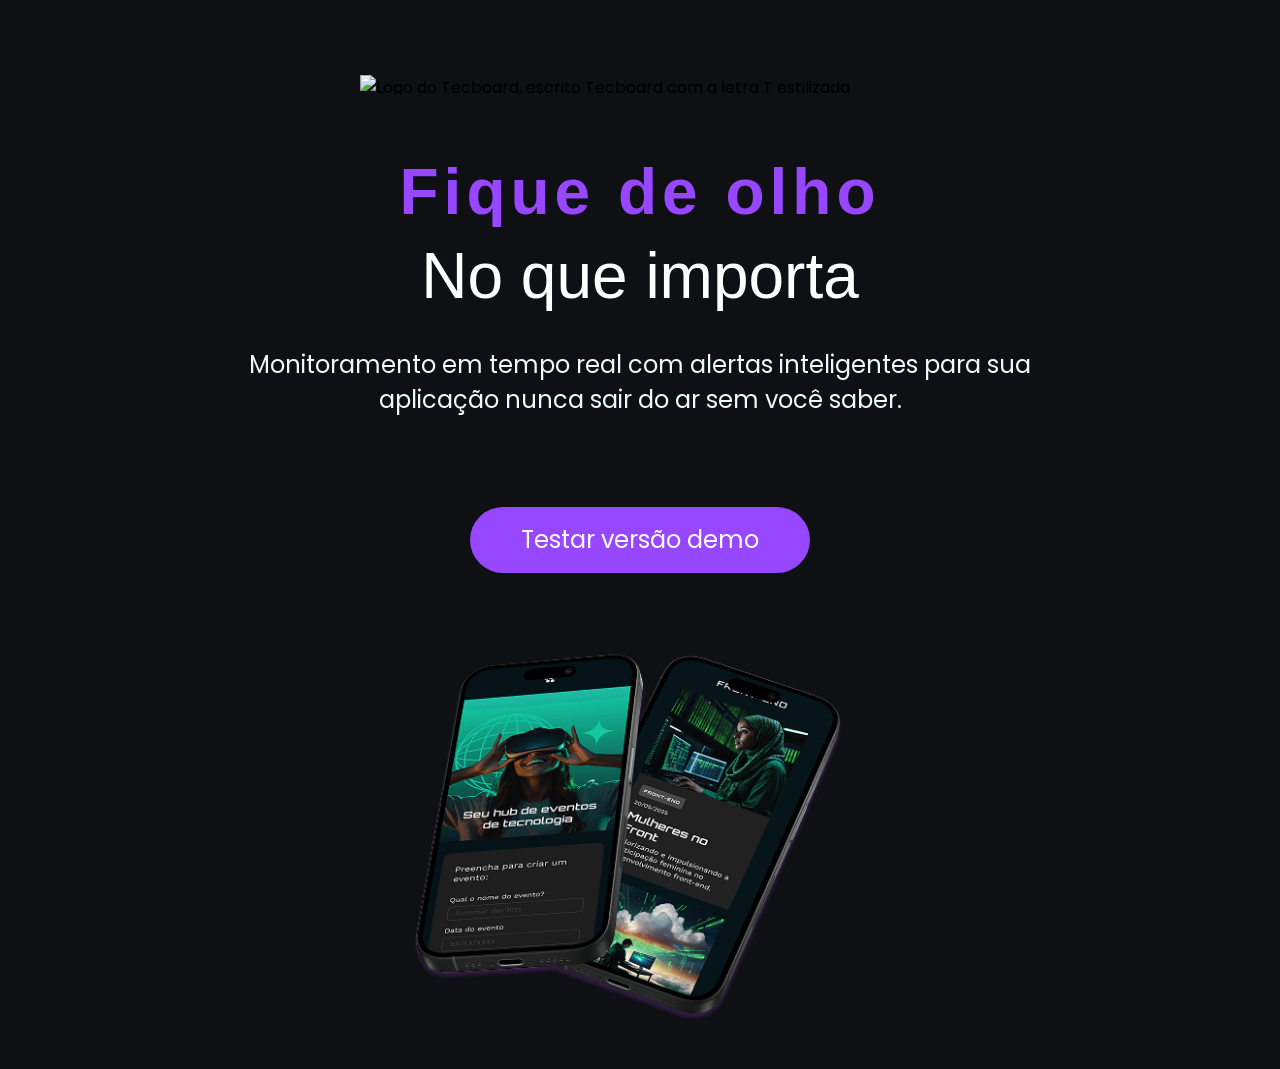
==== docs/index.html @ 23ed5020 "Correções" ====
<!DOCTYPE html>
<html lang="pt-br">

<head>
    <meta charset="UTF-8">
    <meta name="viewport" content="width=device-width, initial-scale=1.0">
    <link rel="stylesheet" href="css/style.css">
    <link rel="icon" href="img/Favicon-purple.svg" type="image/svg+xml">
    <title>Tecboard</title>
</head>

<body>
    <header>
        <img src="img/logo-white.png" alt="Logo do Tecboard, escrito Tecboard com a letra T estilizada">
    </header>
   <main>
        <section>
            <h1>Fique de olho</h1>
            <span>No que importa</span>
            <p>Monitoramento em tempo real com alertas inteligentes para sua aplicação nunca sair do ar sem você saber.</p>
            <a href="#">Testar versão demo</a>
        <img id="celulares"src="img/celulares-sobrepostos-desktop.png"
            alt="imagem de dois celulares sobrepostos, mostrando a tela de monitoramento do Tecboard">
    </section>
   </main>
</body>

</html>
---- docs/css/style.css ----
@font-face {
    font-family: "Unbounded";
    src: url(../fontes/Unbounded-bold.ttf)format("truetype");
    font-weight: 700;
    font-style: normal;
    font-display: swap;
}


@font-face {
    font-family: "Poppins";
    src: url(../fontes/Poppins-Regular.ttf) format("truetype");
    font-weight: 400;
    font-style: normal;
    font-display: swap;
}

/*reset global*/
* {
    margin: 0;
    padding: 0;
    box-sizing: border-box;
    font-family: 'Poppins', sans-serif;
}

/*desktop style*/
body {
    background-color: #0e1014;
}

header img {
    display: block;
    height: 20px;
    margin: 75px 0 0 360px;
}

main {
    display: flex;
    flex-direction: column;
    justify-content: center;
    align-items: center;
}

section {
    display: flex;
    flex-direction: column;
    justify-content: center;
    align-items: center;
    text-align: center;
    gap: 10px;
}

section h1 {
    margin-top: 60px;
    font-family: 'Unbounded', helvetica, sans-serif;
    font-size: 64px;
    letter-spacing: 5px;
    color: #9747FF;
}

span {
    font-family: 'Unbounded', helvetica, sans-serif;
    font-size: 64px;
    color: white;
}

section p {
    font-family: 'Poppins', helvetica, sans-serif;
    font-size: 24px;
    width: 792px;
    color: aliceblue;
    margin: 24px auto 40px;
}

#celulares {
    display: block;
    width: 776px;
    height: 446px;
    margin: 0 auto;
    border-radius: 50%;
}

a {
    color: #ffffff;
    font-family: 'Poppins', helvetica, sans-serif;
    font-size: 24px;
    text-align: center;
    text-decoration: none;
    background-color: #9747FF;
    width: 340px;
    height: 66px;
    margin-top: 40px;
    margin-bottom: 40px;
    line-height: 66px;
    border-radius: 36px;
    transition: 1s;
}

a:hover {
    background-color: #8233E8;
}

@media(max-width: 768px) {
    header img {
        height: 34px;
        margin: 65px 0 0 60px;
    }

    section h1 {
        margin-top: 72px;
    }

    section p {
        width: 648px;
        margin: 24px auto 40px;
    }
}

@media(max-width: 480px) {
    header img {
        height: 34px;
        margin: 32px 0 0 16px;
    }

    section h1 {
        margin-top: 60px;
        font-size: 30px;
    }

    span {
        font-size: 30px;
    }

    #celulares {
        width: 340px;
        height: 240px;
    }

    a{
        width: 251px;
        height: 66px;
    }

    section p {
        width: 360px;
        margin: 24px auto 40px;
    }
}
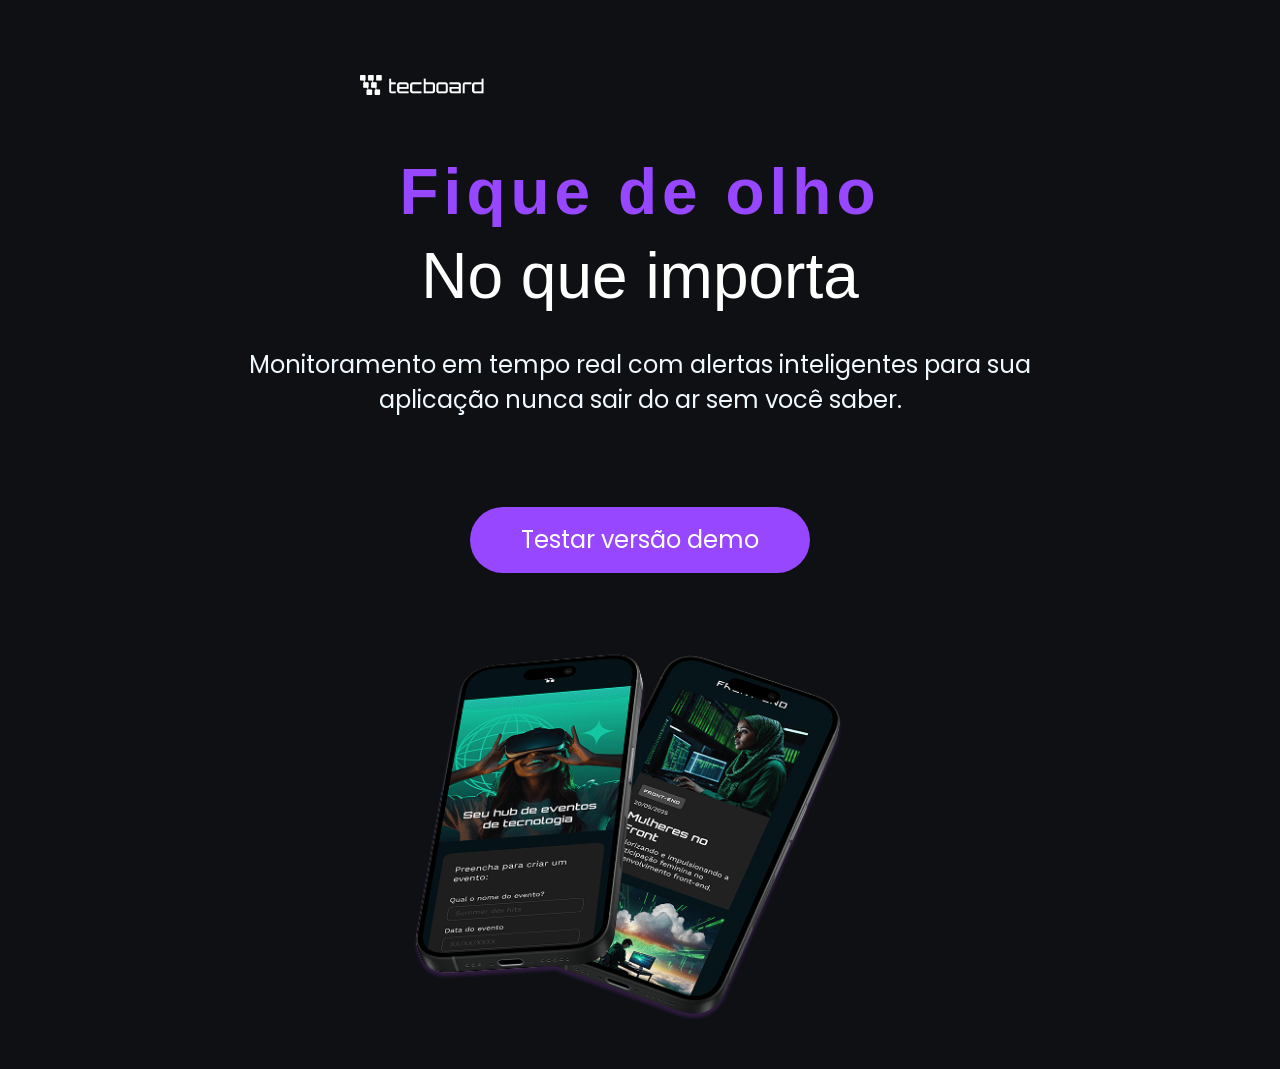
==== commit a43bae05: "." ====
--- a/docs/index.html
+++ b/docs/index.html
@@ -11,7 +11,7 @@
 
 <body>
     <header>
-        <img src="img/logo-white.png" alt="Logo do Tecboard, escrito Tecboard com a letra T estilizada">
+        <img src="img/Logo-white.png" alt="Logo do Tecboard, escrito Tecboard com a letra T estilizada">
     </header>
    <main>
         <section>
